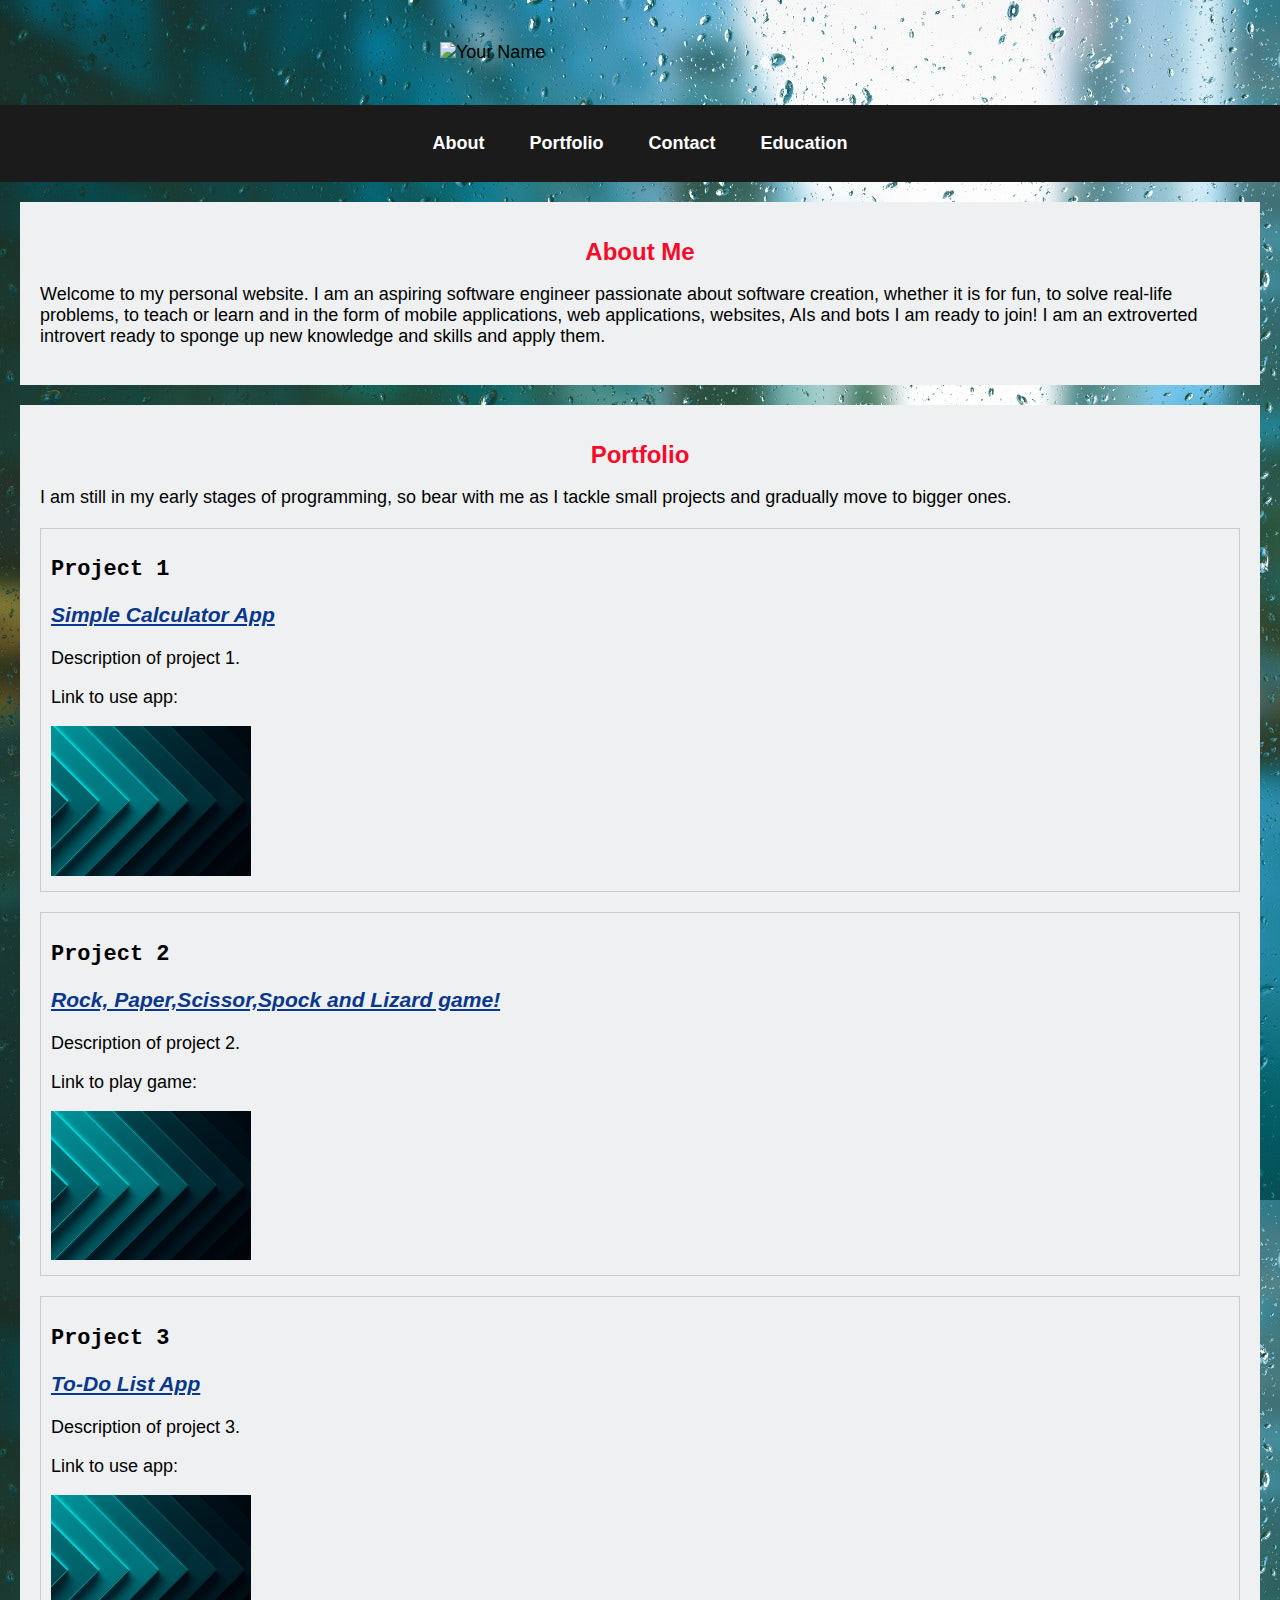
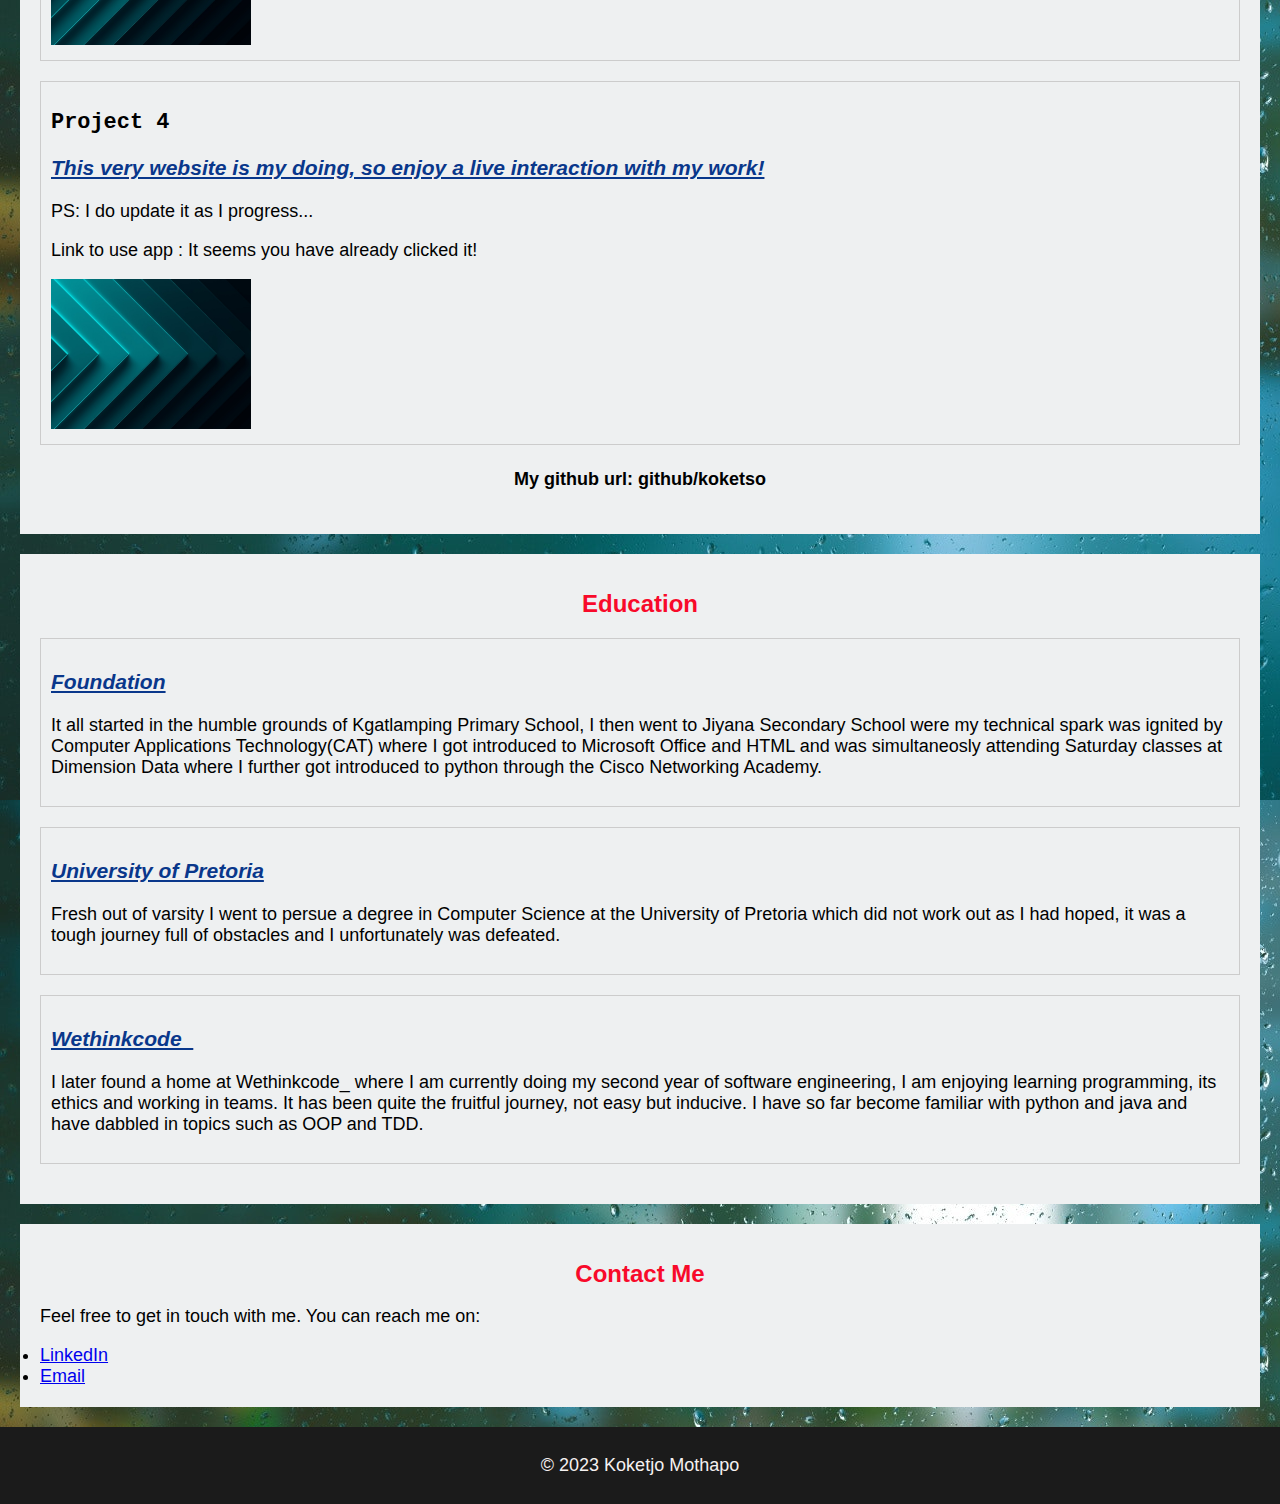
==== Personal Website/profile.html @ a4d85fe3 "initial website templates" ====
<!DOCTYPE html>
<html>
<head>
    <title>Koketjo Mothapo</title>
    <br>
    <br>
    <img class="profile-image" src="koketjo.jpg" alt="Your Name">
    <br>
    <br>
    <link rel="stylesheet" type="text/css" href="styles.css" width = "20" height = "20">
</head>
<body>
    <header>
        <nav>
            <ul>
                <li><a href="#about">About</a></li>
                <li><a href="#portfolio">Portfolio</a></li>
                <li><a href="#contact">Contact</a></li>
                <li><a href="#education">Education</a></li>
            </ul>
        </nav>
    </header>

    <section id="about">
        <h1>About Me</h1>
        <p>Welcome to my personal website. I am an aspiring software engineer passionate about software creation, whether it is for fun, to solve real-life problems, to teach or learn and in the form of mobile applications, web applications, websites, AIs and bots I am ready to join! I am an extroverted introvert ready to sponge up new knowledge and skills and apply them. </p>
    </section>

    <section id="portfolio">
        <h1>Portfolio</h1>
        <p>I am still in my early stages of programming, so bear with me as I tackle small projects and gradually move to bigger ones.</p>
        <div class="project">
            <h2>Project 1</h2>
            <h3>Simple Calculator App</h3>
            <p>Description of project 1.</p>
            <p>Link to use app: </p>
            <img src="shutterstock_582803470.jpg" alt="Your Name" width="200px" height="auto">
        </div>
        <div class="project">
            <h2>Project 2</h2>
            <h3>Rock, Paper,Scissor,Spock and Lizard game!</h3>
            <p>Description of project 2.</p>
            <p>Link to play game: </p>
            <img src="shutterstock_582803470.jpg" alt="Your Name" width="200px" height="auto">
        </div>
        <div class="project">
            <h2>Project 3</h2>
            <h3>To-Do List App</h3>
            <p>Description of project 3.</p>
            <p>Link to use app: </p>
            <img src="shutterstock_582803470.jpg" alt="Your Name" width="200px" height="auto">
            
        </div>
        <div class="project">
            <h2>Project 4</h2>
            <h3>This very website is my doing, so enjoy a live interaction with my work!</h3>
            <P>PS: I do update it as I progress...</P>
            <p>Link to use app :  It seems you have already clicked it!</p>
            <!-- <p>Description of project 3.</p> -->
            <img src="shutterstock_582803470.jpg" alt="Your Name" width="200px" height="auto">
        </div>

        <h4>My github url: github/koketso<h4>
    </section>

    <section id="education">
        <h1>Education</h1>
        <div class="project">
            <h3>Foundation</h3>
            <p>It all started in the humble grounds of Kgatlamping Primary School, I then went to Jiyana Secondary School were my technical spark was ignited by Computer Applications Technology(CAT) where I got introduced to Microsoft Office and HTML and was simultaneosly attending Saturday classes at Dimension Data where I further got introduced to python through the Cisco Networking Academy.</p>
        </div>
        <div class="project">
            <h3>University of Pretoria</h3>
            <p>Fresh out of varsity I went to persue a degree in Computer Science at the University of Pretoria which did not work out as I had hoped, it was a tough journey full of obstacles and I unfortunately was defeated.</p>
        </div>
        <div class="project">
            <h3>Wethinkcode_</h3>
            <p>I later found a home at Wethinkcode_ where I am currently doing my second year of software engineering, I am enjoying learning programming, its ethics and working in teams. It has been quite the fruitful journey, not easy but inducive. I have so far become familiar with python and java and have dabbled in topics such as OOP and TDD.</p>
        </div>
    
    </section>


    <section id="contact">
        <h1>Contact Me</h1>
        <p>Feel free to get in touch with me. You can reach me on: </p>
        <li><a href = www.koketjomothapo.co.za>LinkedIn</a></li>
        <li><a href= koketsom1609@gmail.com>Email</a></li>
        
        
    </section>

    <footer>
        <p>&copy; 2023 Koketjo Mothapo</p>
    </footer>

    <script src="script.js"></script>
</body>
</html>
---- Personal Website/styles.css ----
body {
    font-family:'Gill Sans', 'Gill Sans MT', Calibri, 'Trebuchet MS', sans-serif;
    font-size:large;
    background-image:url(background.jpg);
    margin: 0;
    padding: 0;
}

header {
    background-color: #1b1b1b;
    padding: 10px 0;
    text-align: center;
    
    
}

h1 {
    text-align: center;
    color: #f80a2a;
}

h4 {
    text-align: center;
}

.profile-image {
    display: block; 
    width: 400px;
    height: auto; 
    margin: 0 auto; 
}


nav ul {
    list-style: none;
    padding: 0;
}


nav li {
    display:inline;
    margin: 0 20px;
}

nav a {
    text-decoration: none;
    color: #fff;
    font-weight: bold;
} 

section {
    margin: 20px;
    padding: 20px;
    background-color: #eef0f1;

}


h1 {
    font-size: 24px;
}

h2 {
    font-family:monospace;
} 

h3 {
    font-style: italic;
    text-decoration:underline;
    color: #09378b;
}

.project {
    margin: 20px 0;
    padding: 10px;
    border: 1px solid #ccc;
}

footer {
    text-align: center;
    background-color: #1b1b1b;
    color: #f5f1f1;
    font-size: large;
    padding: 10px 0;
}
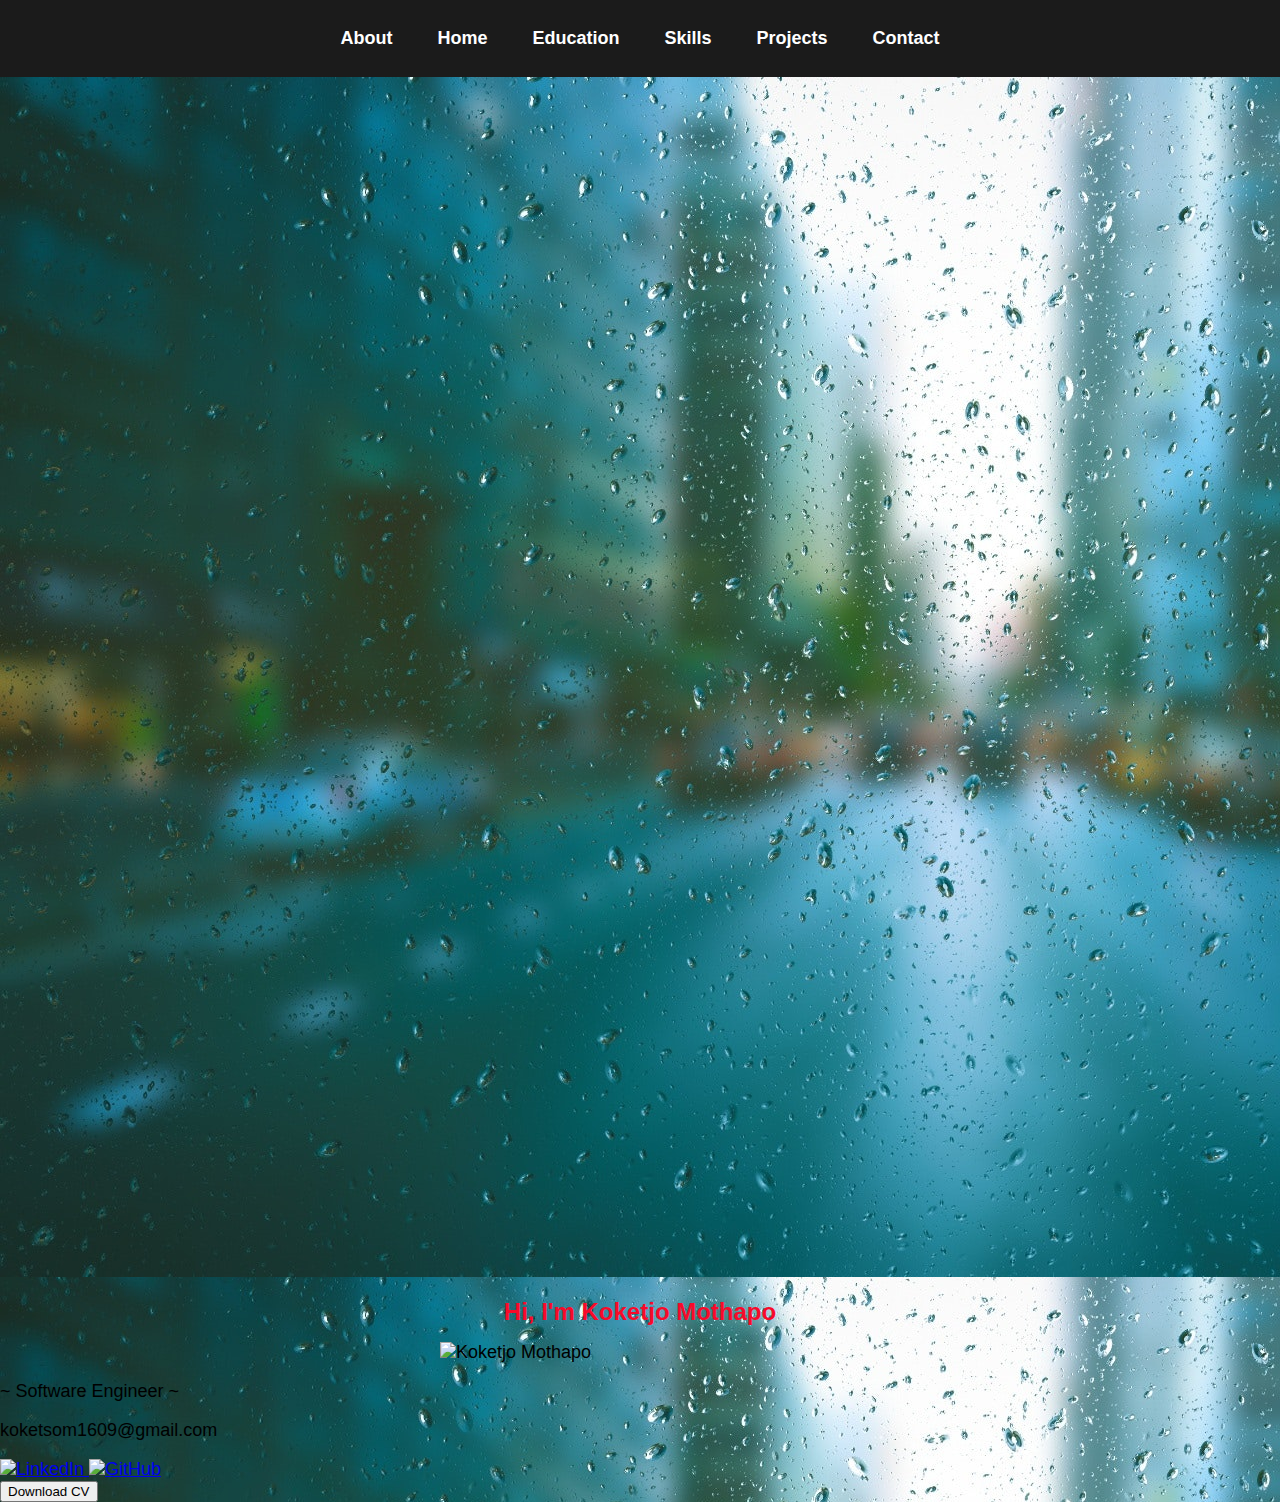
==== commit 4a832343: "added icons, changed background" ====
--- a/Personal Website/profile.html
+++ b/Personal Website/profile.html
@@ -1,99 +1,53 @@
 <!DOCTYPE html>
-<html>
+<html lang="en">
 <head>
-    <title>Koketjo Mothapo</title>
-    <br>
-    <br>
-    <img class="profile-image" src="koketjo.jpg" alt="Your Name">
-    <br>
-    <br>
-    <link rel="stylesheet" type="text/css" href="styles.css" width = "20" height = "20">
+  <meta charset="UTF-8">
+  <meta name="viewport" content="width=device-width, initial-scale=1.0">
+  <title>Koketjo Mothapo - Software Engineer</title>
+  <link rel="stylesheet" href="styles.css">
+
+  <header>
+    <nav>
+      <ul>
+        <li><a href="about.html">About</a></li>
+        <li><a href="profile.html">Home</a></li>
+        <li><a href="#">Education</a></li>
+        <li><a href="#">Skills</a></li>
+        <li><a href="#">Projects</a></li>
+        <li><a href="#">Contact</a></li>
+      </ul>
+    </nav>
+  </header>
+
 </head>
 <body>
-    <header>
-        <nav>
-            <ul>
-                <li><a href="#about">About</a></li>
-                <li><a href="#portfolio">Portfolio</a></li>
-                <li><a href="#contact">Contact</a></li>
-                <li><a href="#education">Education</a></li>
-            </ul>
-        </nav>
-    </header>
+  <div class="container">
+    <div class="left-section">
+      <div class="laptop-container">
+        <img src="background.jpg" alt="Laptop" class="laptop-image">
+        <h1 class="laptop-text">Hi, I'm Koketjo Mothapo</h1>
+      </div>
+    </div>
+    <div class="right-section">
+      <div class="profile-image">
+        <img src="koki.jpg" alt="Koketjo Mothapo" class="profile-picture">
+      </div>
+      <div class="profile-info">
+        <p class="role">~ Software Engineer ~</p>
+        <p class="email">koketsom1609@gmail.com</p>
+        <div class="social-links">
+          <a href="#" class="linkedin-link">
+            <img src="linkedin.jpg" alt="LinkedIn" class="social-icon">
+          </a>
+          <a href="#" class="github-link">
+            <img src="github.png" alt="GitHub" class="social-icon">
+          </a>
+        </div>
+        <button class="download-cv-btn">Download CV</button>
+      </div>
+    </div>
+  </div>
 
-    <section id="about">
-        <h1>About Me</h1>
-        <p>Welcome to my personal website. I am an aspiring software engineer passionate about software creation, whether it is for fun, to solve real-life problems, to teach or learn and in the form of mobile applications, web applications, websites, AIs and bots I am ready to join! I am an extroverted introvert ready to sponge up new knowledge and skills and apply them. </p>
-    </section>
-
-    <section id="portfolio">
-        <h1>Portfolio</h1>
-        <p>I am still in my early stages of programming, so bear with me as I tackle small projects and gradually move to bigger ones.</p>
-        <div class="project">
-            <h2>Project 1</h2>
-            <h3>Simple Calculator App</h3>
-            <p>Description of project 1.</p>
-            <p>Link to use app: </p>
-            <img src="shutterstock_582803470.jpg" alt="Your Name" width="200px" height="auto">
-        </div>
-        <div class="project">
-            <h2>Project 2</h2>
-            <h3>Rock, Paper,Scissor,Spock and Lizard game!</h3>
-            <p>Description of project 2.</p>
-            <p>Link to play game: </p>
-            <img src="shutterstock_582803470.jpg" alt="Your Name" width="200px" height="auto">
-        </div>
-        <div class="project">
-            <h2>Project 3</h2>
-            <h3>To-Do List App</h3>
-            <p>Description of project 3.</p>
-            <p>Link to use app: </p>
-            <img src="shutterstock_582803470.jpg" alt="Your Name" width="200px" height="auto">
-            
-        </div>
-        <div class="project">
-            <h2>Project 4</h2>
-            <h3>This very website is my doing, so enjoy a live interaction with my work!</h3>
-            <P>PS: I do update it as I progress...</P>
-            <p>Link to use app :  It seems you have already clicked it!</p>
-            <!-- <p>Description of project 3.</p> -->
-            <img src="shutterstock_582803470.jpg" alt="Your Name" width="200px" height="auto">
-        </div>
-
-        <h4>My github url: github/koketso<h4>
-    </section>
-
-    <section id="education">
-        <h1>Education</h1>
-        <div class="project">
-            <h3>Foundation</h3>
-            <p>It all started in the humble grounds of Kgatlamping Primary School, I then went to Jiyana Secondary School were my technical spark was ignited by Computer Applications Technology(CAT) where I got introduced to Microsoft Office and HTML and was simultaneosly attending Saturday classes at Dimension Data where I further got introduced to python through the Cisco Networking Academy.</p>
-        </div>
-        <div class="project">
-            <h3>University of Pretoria</h3>
-            <p>Fresh out of varsity I went to persue a degree in Computer Science at the University of Pretoria which did not work out as I had hoped, it was a tough journey full of obstacles and I unfortunately was defeated.</p>
-        </div>
-        <div class="project">
-            <h3>Wethinkcode_</h3>
-            <p>I later found a home at Wethinkcode_ where I am currently doing my second year of software engineering, I am enjoying learning programming, its ethics and working in teams. It has been quite the fruitful journey, not easy but inducive. I have so far become familiar with python and java and have dabbled in topics such as OOP and TDD.</p>
-        </div>
-    
-    </section>
-
-
-    <section id="contact">
-        <h1>Contact Me</h1>
-        <p>Feel free to get in touch with me. You can reach me on: </p>
-        <li><a href = www.koketjomothapo.co.za>LinkedIn</a></li>
-        <li><a href= koketsom1609@gmail.com>Email</a></li>
-        
-        
-    </section>
-
-    <footer>
-        <p>&copy; 2023 Koketjo Mothapo</p>
-    </footer>
-
-    <script src="script.js"></script>
+  <script src="script.js"></script>
 </body>
 </html>
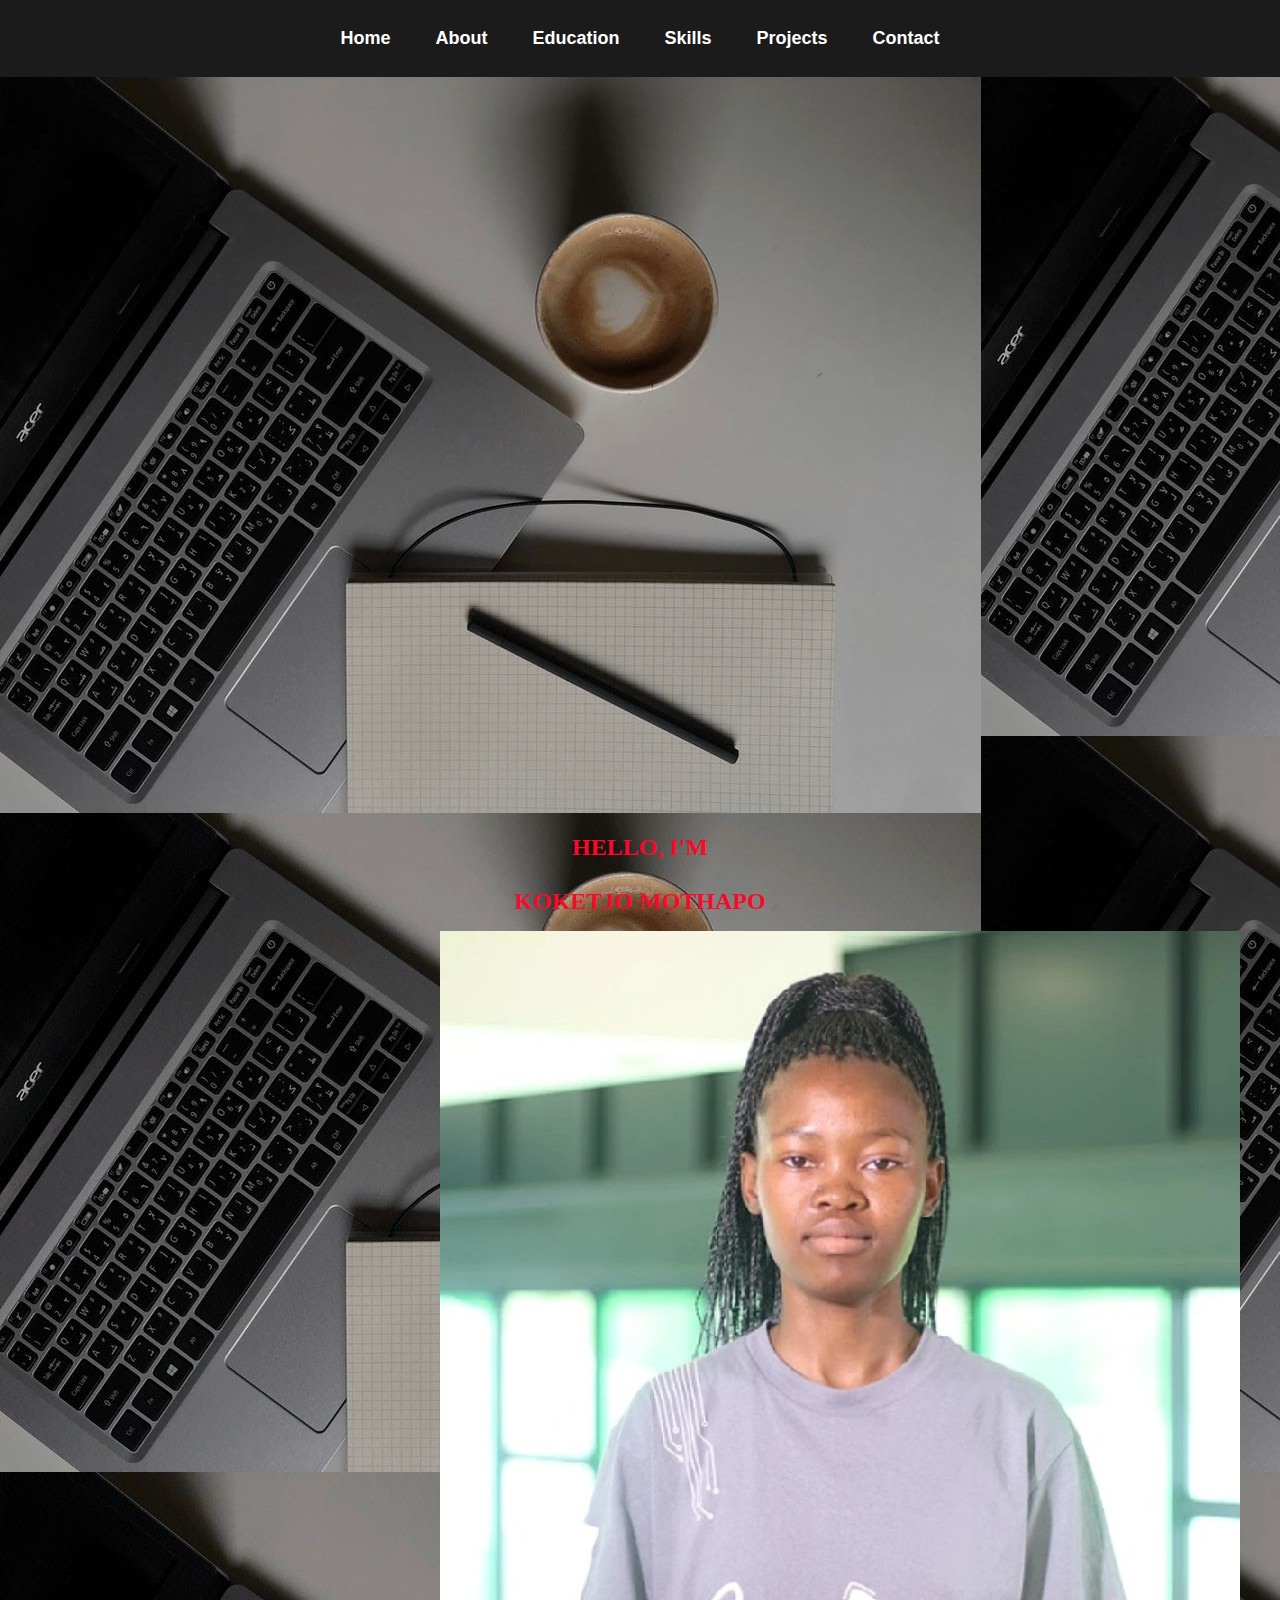
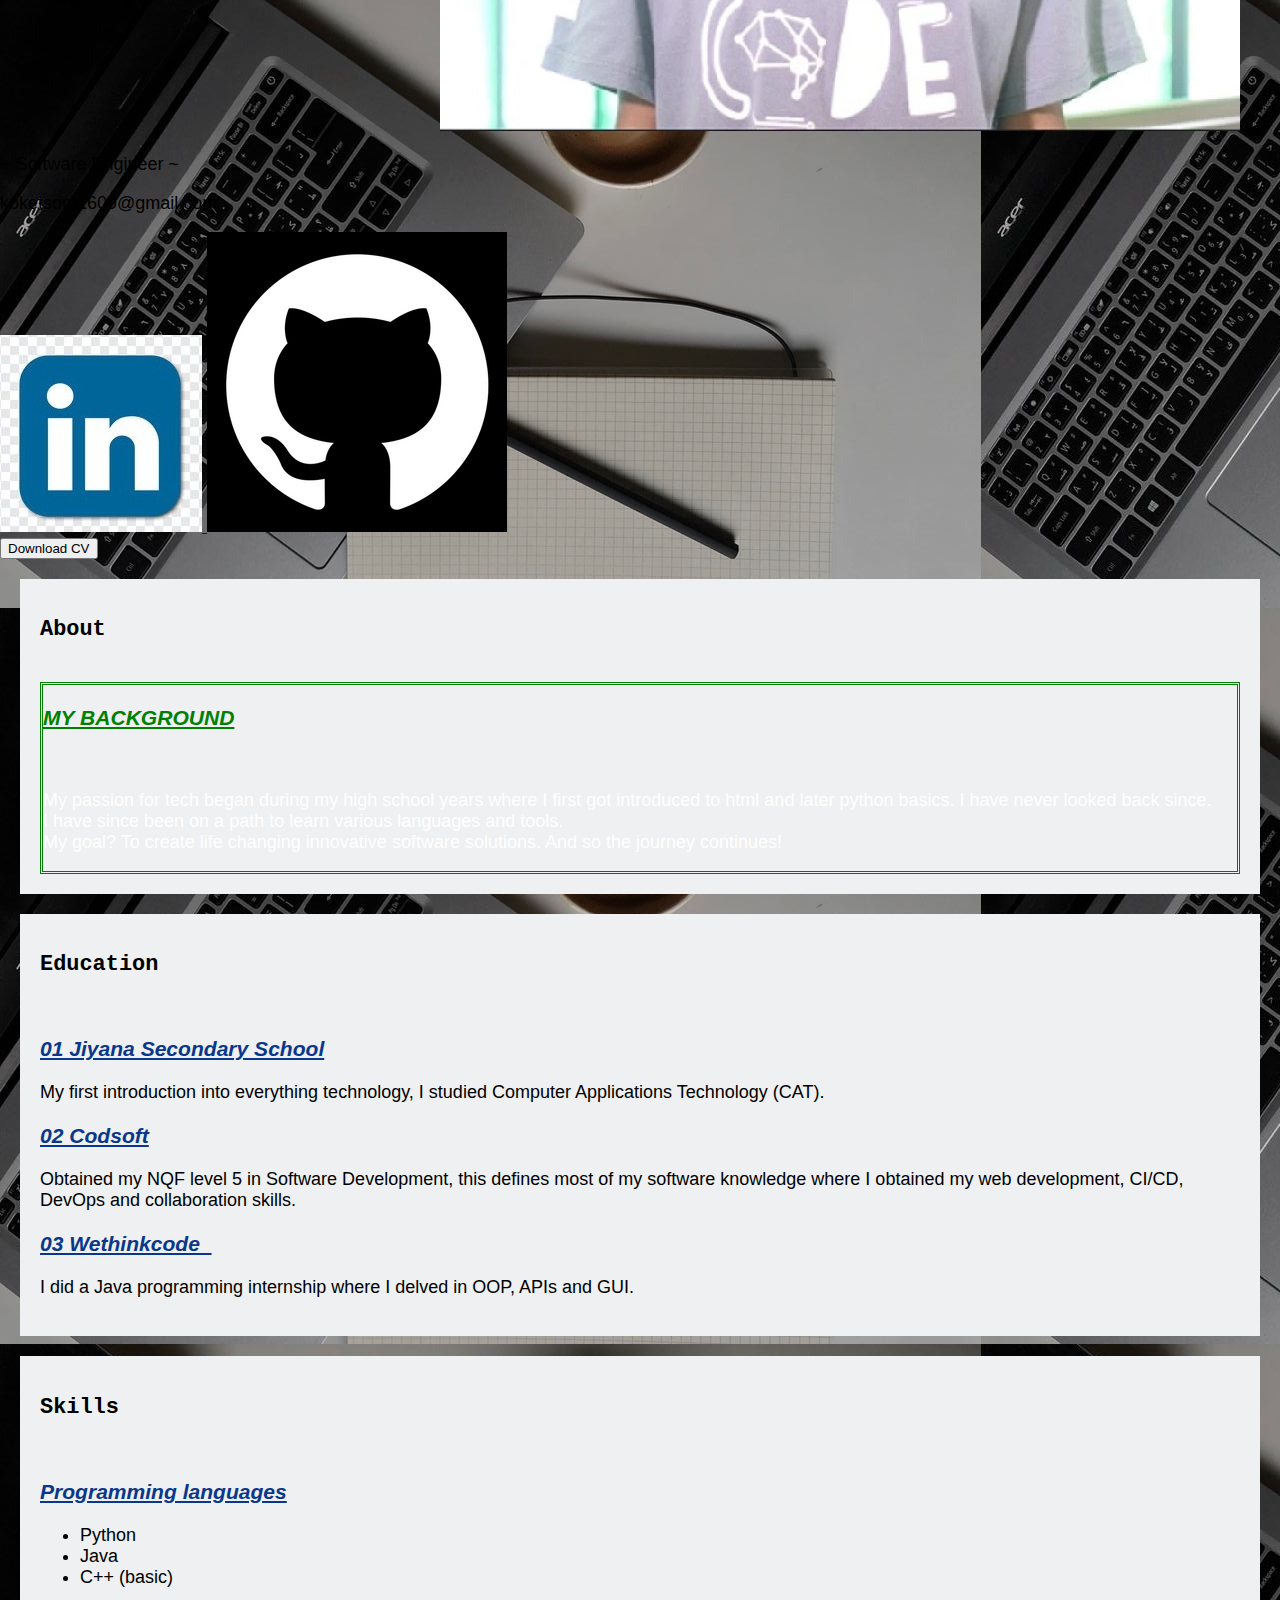
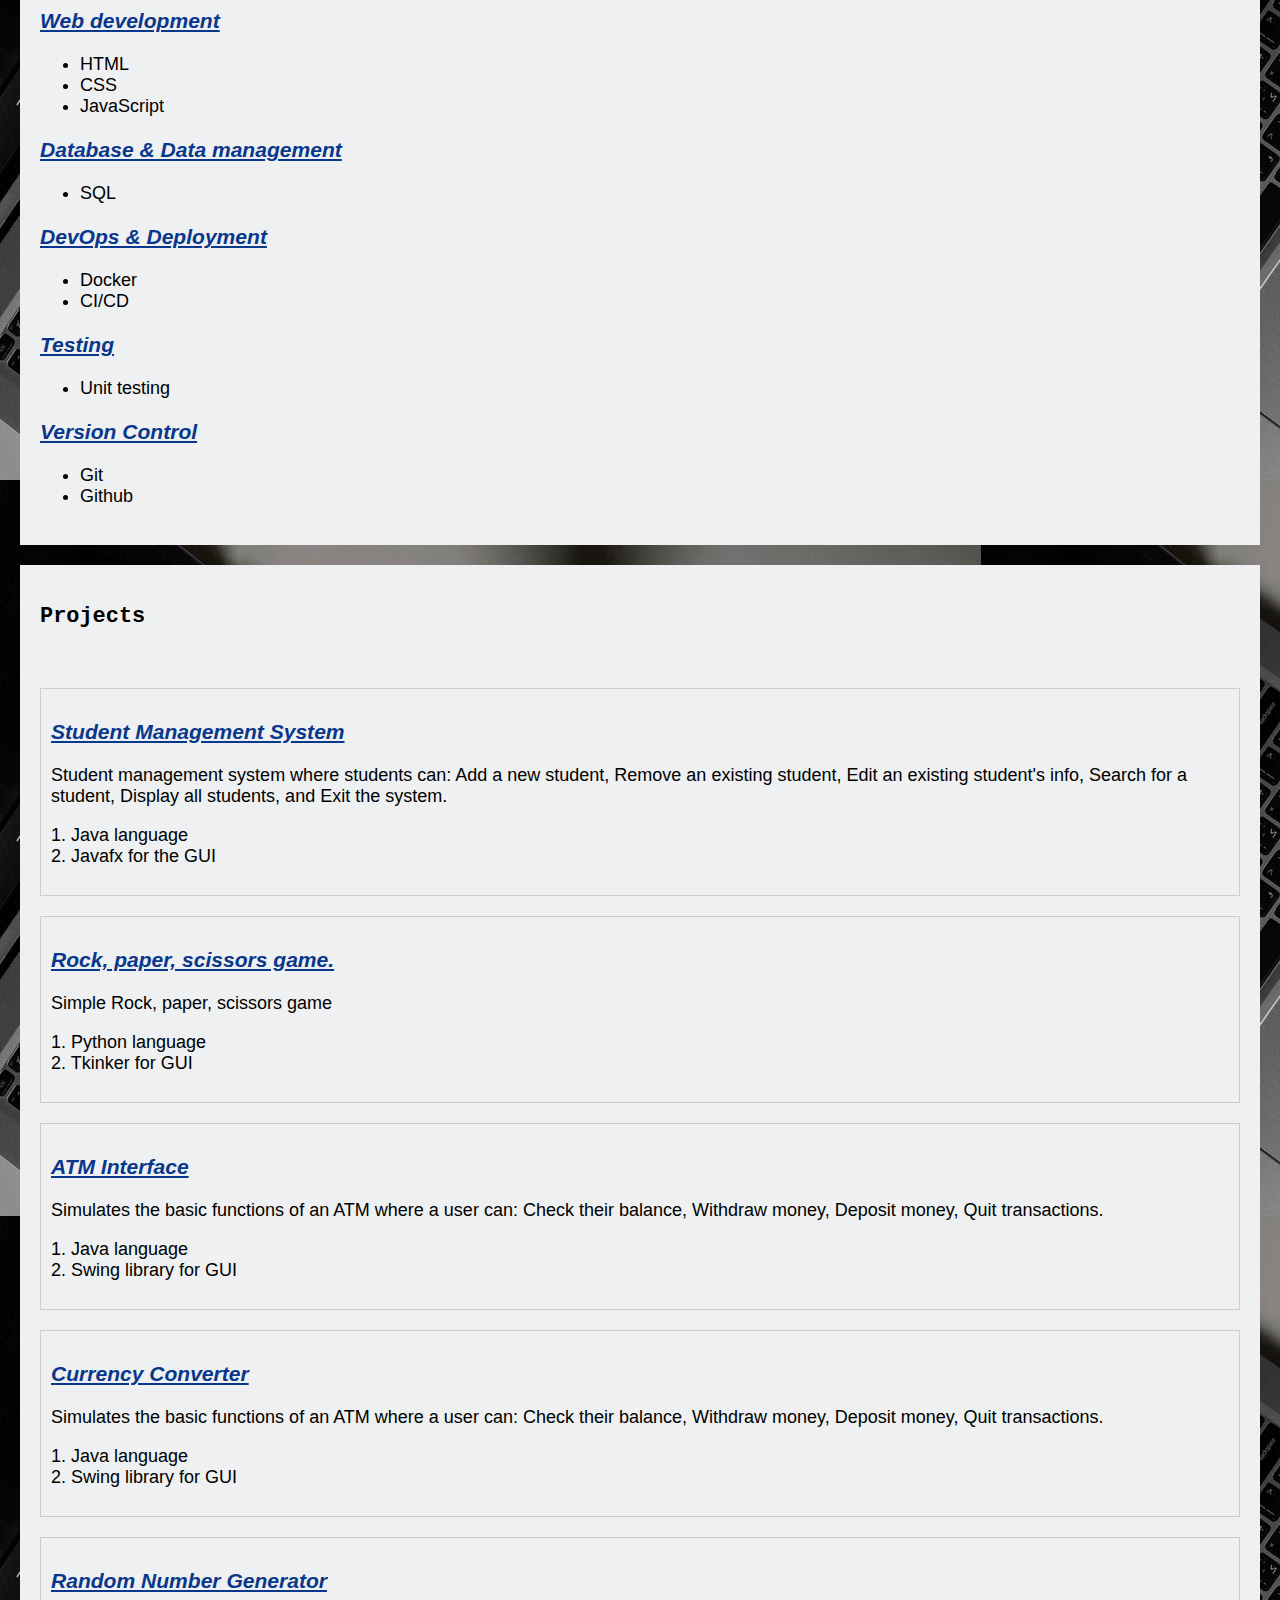
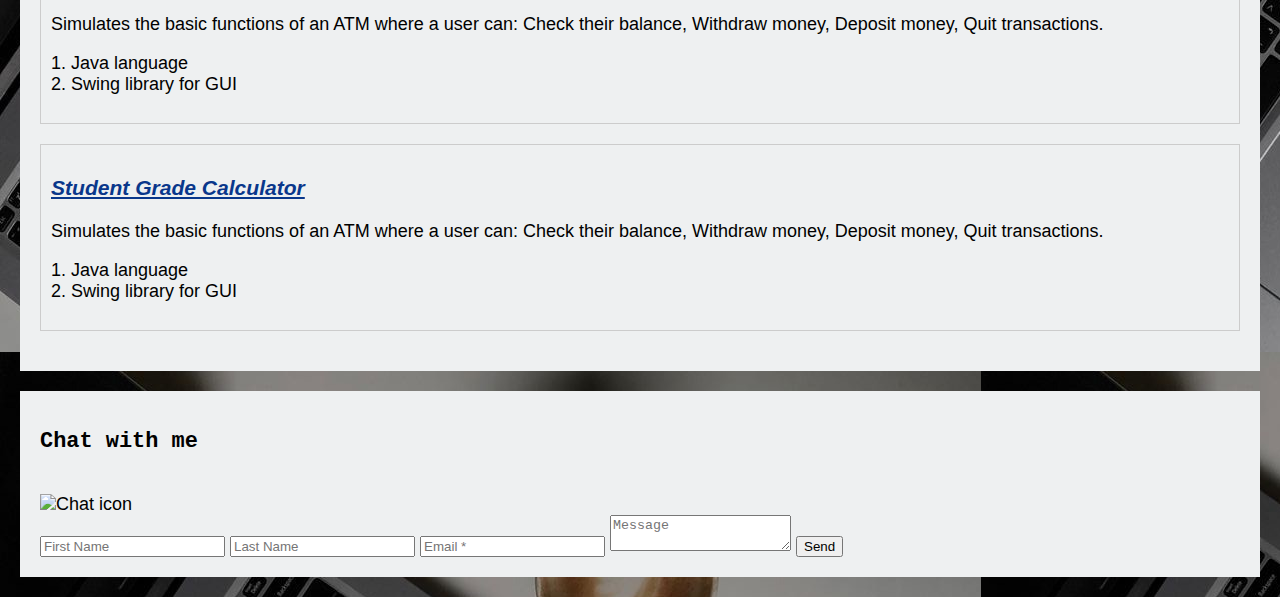
==== commit 2b8733d3: "Updated format" ====
--- a/Personal Website/profile.html
+++ b/Personal Website/profile.html
@@ -5,16 +5,17 @@
   <meta name="viewport" content="width=device-width, initial-scale=1.0">
   <title>Koketjo Mothapo - Software Engineer</title>
   <link rel="stylesheet" href="styles.css">
+  <script src="script.js"></script>
 
   <header>
     <nav>
       <ul>
-        <li><a href="about.html">About</a></li>
         <li><a href="profile.html">Home</a></li>
-        <li><a href="#">Education</a></li>
-        <li><a href="#">Skills</a></li>
-        <li><a href="#">Projects</a></li>
-        <li><a href="#">Contact</a></li>
+        <li><a href="#about">About</a></li>
+        <li><a href="#education">Education</a></li>
+        <li><a href="#skills">Skills</a></li>
+        <li><a href="#projects">Projects</a></li>
+        <li><a href="#contact">Contact</a></li>
       </ul>
     </nav>
   </header>
@@ -25,7 +26,7 @@
     <div class="left-section">
       <div class="laptop-container">
         <img src="background.jpg" alt="Laptop" class="laptop-image">
-        <h1 class="laptop-text">Hi, I'm Koketjo Mothapo</h1>
+        <h1 class="laptop-text" style="font-family: Georgia, serif;">HELLO, I'M <br><br> KOKETJO MOTHAPO </h1>
       </div>
     </div>
     <div class="right-section">
@@ -47,7 +48,137 @@
       </div>
     </div>
   </div>
+  <section id="about">
+    <h2>About</h2><br>
+    <div class="about-container" style="border: 3px double green;">
+      <div class="about-item">
+        <h3 style="color: green">MY BACKGROUND</h3><br>
+        <p style="color: white">My passion for tech began during my high school years where I first got introduced to html and later python basics. I have never looked back since.<br> I have since been on a path to learn various languages and tools.<br> My goal? To create life changing innovative software solutions. And so the journey continues!</p>
+      </div>
+    </div>
+  </section>
 
+  <!-- Image 2: Education -->
+  <section id="education">
+    <h2>Education</h2><br>
+    <div class="education-container">
+      <div class="education-item">
+        <h3>01 Jiyana Secondary School</h3>
+        <p>My first introduction into everything technology, I studied Computer Applications Technology (CAT).</p>
+      </div>
+      <div class="education-item">
+        <h3>02 Codsoft</h3>
+        <p>Obtained my NQF level 5 in Software Development, this defines most of my software knowledge where I obtained my web development, CI/CD, DevOps and collaboration skills.</p>
+      </div>
+      <div class="education-item">
+        <h3>03 Wethinkcode_</h3>
+        <p>I did a Java programming internship where I delved in OOP, APIs and GUI.</p>
+      </div>
+    </div>
+  </section>
+
+  <!-- Image 3: Skills -->
+  <section id="skills">
+    <h2>Skills</h2><br>
+    <div class="skills-container">
+      <div class="skill-item">
+        <h3>Programming languages</h3>
+        <ul>
+          <li>Python</li>
+          <li>Java</li>
+          <li>C++ (basic)</li>
+        </ul>
+      </div>
+      <div class="skill-item">
+        <h3>Web development</h3>
+        <ul>
+          <li>HTML</li>
+          <li>CSS</li>
+          <li>JavaScript</li>
+        </ul>
+      </div>
+      <div class="skill-item">
+        <h3>Database & Data management</h3>
+        <ul>
+          <li>SQL</li>
+        </ul>
+      </div>
+      <div class="skill-item">
+        <h3>DevOps & Deployment</h3>
+        <ul>
+          <li>Docker</li>
+          <li>CI/CD</li>
+        </ul>
+      </div>
+      <div class="skill-item">
+        <h3>Testing</h3>
+        <ul>
+          <li>Unit testing</li>
+        </ul>
+      </div>
+      <div class="skill-item">
+        <h3>Version Control</h3>
+        <ul>
+          <li>Git</li>
+          <li>Github</li>
+        </ul>
+      </div>
+    </div>
+  </section>
+
+  <!-- Image 1: Projects -->
+  <section id="projects">
+    <h2>Projects</h2><br>
+    <div class="project-container">
+      <div class="project">
+        <h3>Student Management System</h3>
+        <p>Student management system where students can: Add a new student, Remove an existing student, Edit an existing student's info, Search for a student, Display all students, and Exit the system.</p>
+        <p>1. Java language<br>2. Javafx for the GUI</p>
+      </div>
+      <div class="project">
+        <h3>Rock, paper, scissors game.</h3>
+        <p>Simple Rock, paper, scissors game</p>
+        <p>1. Python language<br>2. Tkinker for GUI</p>
+      </div>
+      <div class="project">
+        <h3>ATM Interface</h3>
+        <p>Simulates the basic functions of an ATM where a user can: Check their balance, Withdraw money, Deposit money, Quit transactions.</p>
+        <p>1. Java language<br>2. Swing library for GUI</p>
+      </div>
+      <div class="project">
+        <h3>Currency Converter</h3>
+        <p>Simulates the basic functions of an ATM where a user can: Check their balance, Withdraw money, Deposit money, Quit transactions.</p>
+        <p>1. Java language<br>2. Swing library for GUI</p>
+      </div>
+      <div class="project">
+        <h3>Random Number Generator</h3>
+        <p>Simulates the basic functions of an ATM where a user can: Check their balance, Withdraw money, Deposit money, Quit transactions.</p>
+        <p>1. Java language<br>2. Swing library for GUI</p>
+      </div>
+      <div class="project">
+        <h3>Student Grade Calculator</h3>
+        <p>Simulates the basic functions of an ATM where a user can: Check their balance, Withdraw money, Deposit money, Quit transactions.</p>
+        <p>1. Java language<br>2. Swing library for GUI</p>
+      </div>
+    </div>
+  </section>
+
+  <!-- Image 5: Contact -->
+  <section id="contact">
+    <h2>Chat with me</h2><br>
+    <div class="contact-container">
+      <div class="contact-item">
+        <img src="chat.png" alt="Chat icon" class="chat-image">
+        <form>
+          <input type="text" placeholder="First Name" required>
+          <input type="text" placeholder="Last Name" required>
+          <input type="email" placeholder="Email *" required>
+          <textarea placeholder="Message" required></textarea>
+          <button type="submit">Send</button>
+        </form>
+      </div>
+    </div>
+  </section>
   <script src="script.js"></script>
 </body>
 </html>
